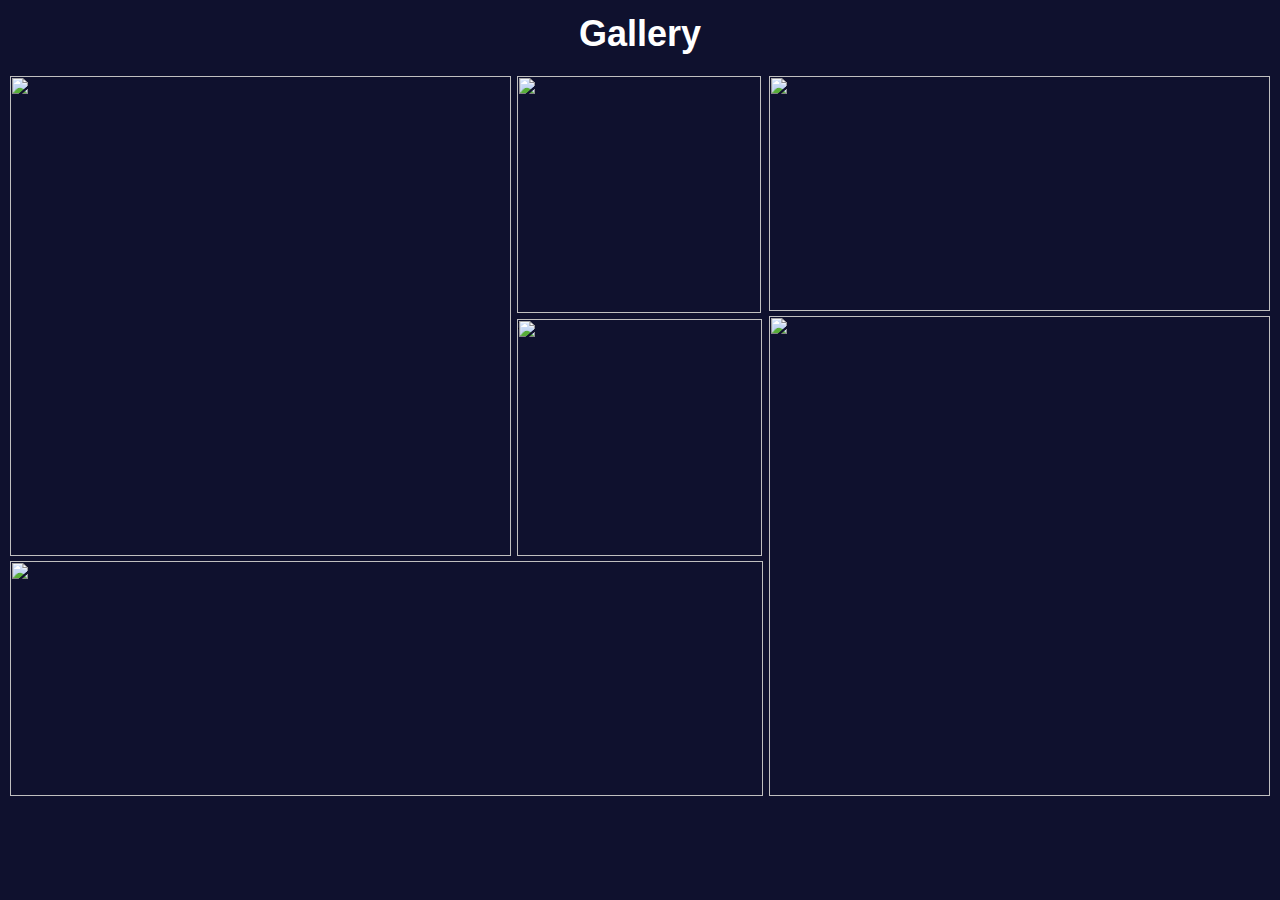
==== gallery.html @ f003b49c "Add new file to the repository" ====
<!DOCTYPE html>
<html lang="en">
<head>
    <meta charset="UTF-8">
    <meta name="viewport" content="width=device-width, initial-scale=1.0">
    <title>Document</title>
    <style>
        body {
            margin: 0;
            background-color: #0f112e;
            font-family: 'Nunito', sans-serif;
        }
        .gallery_1 * {
  font-family: Nunito, sans-serif;
}

.gallery_1 .text-blk {
  margin-top: 0px;
  margin-right: 0px;
  margin-bottom: 0px;
  margin-left: 0px;
  line-height: 25px;
  padding-top: 0px;
  padding-right: 0px;
  padding-bottom: 0px;
  padding-left: 0px;
}

.gallery_1 img {
  object-fit: cover;
}

.gallery_1 .responsive-container-block {
  min-height: 75px;
  height: fit-content;
  width: 100%;
  padding-top: 10px;
  padding-right: 10px;
  padding-bottom: 10px;
  padding-left: 10px;
  display: flex;
  flex-wrap: wrap;
  margin-top: 0px;
  margin-right: auto;
  margin-bottom: 0px;
  margin-left: auto;
  justify-content: flex-start;
}

.gallery_1 .responsive-container-block.bigContainer {
  padding-top: 10px;
  padding-right: 10px;
  padding-bottom: 10px;
  padding-left: 10px;
}

.gallery_1 .responsive-container-block.Container {
  max-width: 6320px;
  padding-top: 0px;
  padding-right: 0px;
  padding-bottom: 0px;
  padding-left: 0px;
  margin-top: 1px;
  margin-right: auto;
  margin-bottom: 10px;
  margin-left: auto;
  flex-direction: column;
  align-items: center;
  justify-content: center;
}

.gallery_1 .text-blk.heading {
  font-size: 36px;
  line-height: 45px;
  font-weight: 600;
  color: #ffffff;
  text-align: center;
  margin-top: 0px;
  margin-right: 0px;
  margin-bottom: 20px;
  margin-left: 0px;
}

.gallery_1 .text-blk.subHeading {
  text-align: center;
  font-size: 20px;
  line-height: 30px;
  max-width: 750px;
  color: #a3a3a3;
  margin-top: 0px;
  margin-right: 0px;
  margin-bottom: 50px;
  margin-left: 0px;
}

.gallery_1 .responsive-container-block.imgContainer {
  padding-top: 0px;
  padding-right: 0px;
  padding-bottom: 0px;
  padding-left: 0px;
  min-height: auto;
  height: 720px;
  position: relative;
}

.gallery_1 .overlay {
  position: fixed;
  background-image: initial;
  background-position-x: initial;
  background-position-y: initial;
  background-size: initial;
  background-attachment: initial;
  background-origin: initial;
  background-clip: initial;
  background-color: rgba(71, 69, 69, 0.7);
  height: 100%;
  width: 100%;
  max-height: 100%;
  top: 0px;
  left: 0px;
  z-index: 100;
  display: none;
  padding-top: 20px;
  padding-right: 20px;
  padding-bottom: 20px;
  padding-left: 20px;
}

.gallery_1 .overlay-inner {
  top: 50%;
  right: 0px;
  bottom: 0px;
  left: 50%;
  transform: translate(-50%, -50%);
  background-image: initial;
  background-position-x: initial;
  background-position-y: initial;
  background-size: initial;
  background-attachment: initial;
  background-origin: initial;
  background-clip: initial;
  background-color: white;
  max-width: 700px;
  width: 100%;
  padding-top: 35px;
  padding-right: 20px;
  padding-bottom: 20px;
  padding-left: 20px;
  position: relative;
  border-top-left-radius: 10px;
  border-top-right-radius: 10px;
  border-bottom-right-radius: 10px;
  border-bottom-left-radius: 10px;
  opacity: 1;
}

.gallery_1 .close {
  position: absolute;
  top: 9px;
  right: 15px;
  background-image: none;
  background-position-x: initial;
  background-position-y: initial;
  background-size: initial;
  background-attachment: initial;
  background-origin: initial;
  background-clip: initial;
  background-color: initial;
  outline-color: initial;
  outline-style: initial;
  outline-width: 0px;
  color: #474545;
  border-top-width: 0px;
  border-right-width: 0px;
  border-bottom-width: 0px;
  border-left-width: 0px;
  border-top-style: initial;
  border-right-style: initial;
  border-bottom-style: initial;
  border-left-style: initial;
  border-top-color: initial;
  border-right-color: initial;
  border-bottom-color: initial;
  border-left-color: initial;
  border-image-source: initial;
  border-image-slice: initial;
  border-image-width: initial;
  border-image-outset: initial;
  border-image-repeat: initial;
  text-transform: uppercase;
  letter-spacing: 2px;
}

.gallery_1 .overlay-inner img {
  height: auto;
  width: 100%;
  transform: none;
}

.gallery_1 .close:hover {
  cursor: pointer;
}

.gallery_1 .project {
  position: absolute;
  width: 39.8%;
  padding-top: 10px;
  padding-right: 10px;
  padding-bottom: 10px;
  padding-left: 10px;
}

.gallery_1 .btn-box {
  position: absolute;
  top: 40%;
  left: 50%;
  transform: translate(-50%, -50%);
  display: none;
}

.gallery_1 .project:hover .btn-box {
  display: block;
}

.gallery_1 .btn {
  cursor: pointer;
}

.gallery_1 .smallImage {
  width: 100%;
  height: 100%;
  object-fit: cover;
}

.gallery_1 .project.project1 {
  width: 39.8%;
  height: 66.67%;
  padding-top: 0px;
  padding-right: 0px;
  padding-bottom: 0px;
  padding-left: 0px;
}

.gallery_1 .project.project2 {
  bottom: 0px;
  top: auto;
  right: auto;
  width: 59.75%;
  height: 32.6%;
  padding-top: 0px;
  padding-right: 0px;
  padding-bottom: 0px;
  padding-left: 0px;
}

.gallery_1 .project.project3 {
  left: 40.2%;
  right: auto;
  bottom: auto;
  width: 19.4%;
  height: 32.98%;
  padding-top: 0px;
  padding-right: 0px;
  padding-bottom: 0px;
  padding-left: 0px;
}

.gallery_1 .project.project4 {
  left: 40.2%;
  top: 33.7%;
  width: 19.5%;
  height: 32.98%;
  padding-top: 0px;
  padding-right: 0px;
  padding-bottom: 0px;
  padding-left: 0px;
}

.gallery_1 .project.project5 {
  right: 0px;
  left: auto;
  bottom: auto;
  width: 39.8%;
  height: 32.6%;
  padding-top: 0px;
  padding-right: 0px;
  padding-bottom: 0px;
  padding-left: 0px;
}

.gallery_1 .project.project6 {
  bottom: 0px;
  top: auto;
  left: auto;
  right: 0px;
  width: 39.8%;
  height: 66.67%;
  padding-top: 0px;
  padding-right: 0px;
  padding-bottom: 0px;
  padding-left: 0px;
}

@media (max-width: 1024px) {
  .gallery_1 .responsive-container-block.imgContainer {
    height: 600px;
  }

  .gallery_1 .text-blk.subHeading {
    font-size: 18px;
    line-height: 27px;
  }
}

@media (max-width: 768px) {
  .gallery_1 .project.project5 {
    top: 520px;
    width: 100%;
    left: 0px;
    right: auto;
    bottom: auto;
    height: 200px;
  }

  .gallery_1 .responsive-container-block.imgContainer {
    height: 930px;
  }

  .gallery_1 .project.project1 {
    width: 64%;
    height: 300px;
  }

  .gallery_1 .project.project3 {
    left: auto;
    width: 35%;
    height: 145px;
    right: 0px;
  }

  .gallery_1 .project.project4 {
    left: auto;
    width: 35%;
    height: 145px;
    top: 155px;
    right: 0px;
  }

  .gallery_1 .project.project6 {
    height: 200px;
    width: 100%;
  }

  .gallery_1 .project.project2 {
    width: 100%;
    top: 310px;
    height: 200px;
  }

  .gallery_1 .project {
    width: 100%;
    padding-top: 10px;
    padding-right: 0px;
    padding-bottom: 10px;
    padding-left: 0px;
  }

  .gallery_1 .overlay-inner {
    width: 90%;
  }

  .gallery_1 .text-blk.subHeading {
    line-height: 25px;
    font-size: 17px;
    max-width: 600px;
  }

  .gallery_1 .text-blk.heading {
    font-size: 30px;
    line-height: 40px;
    margin-top: 0px;
    margin-right: 0px;
    margin-bottom: 15px;
    margin-left: 0px;
  }
}

@media (max-width: 500px) {
  .gallery_1 .responsive-container-block.imgContainer {
    height: 890px;
  }

  .gallery_1 .responsive-container-block.bigContainer {
    padding-top: 10px;
    padding-right: 20px;
    padding-bottom: 10px;
    padding-left: 20px;
  }

  .gallery_1 .text-blk.heading {
    font-size: 30px;
    line-height: 35px;
  }

  .gallery_1 .text-blk.subHeading {
    font-size: 16px;
    line-height: 22px;
    margin-top: 0px;
    margin-right: 0px;
    margin-bottom: 30px;
    margin-left: 0px;
  }

  .gallery_1 .project.project1 {
    height: 250px;
  }

  .gallery_1 .project.project3 {
    height: 123px;
  }

  .gallery_1 .project.project4 {
    height: 123px;
    top: 127px;
  }

  .gallery_1 .project.project2 {
    top: 260px;
  }

  .gallery_1 .project.project5 {
    top: 470px;
  }

  .gallery_1 .project.project6 {
    top: 680px;
  }
}
@import url('https://fonts.googleapis.com/css2?family=Nunito:wght@200;300;400;600;700;800&amp;display=swap');

*,
*:before,
*:after {
  -moz-box-sizing: border-box;
  -webkit-box-sizing: border-box;
  box-sizing: border-box;
}

body {
  margin: 0;
}

.wk-desk-1 {
  width: 8.333333%;
}

.wk-desk-2 {
  width: 16.666667%;
}

.wk-desk-3 {
  width: 25%;
}

.wk-desk-4 {
  width: 33.333333%;
}

.wk-desk-5 {
  width: 41.666667%;
}

.wk-desk-6 {
  width: 50%;
}

.wk-desk-7 {
  width: 58.333333%;
}

.wk-desk-8 {
  width: 66.666667%;
}

.wk-desk-9 {
  width: 75%;
}

.wk-desk-10 {
  width: 83.333333%;
}

.wk-desk-11 {
  width: 91.666667%;
}

.wk-desk-12 {
  width: 100%;
}

@media (max-width: 1024px) {
  .wk-ipadp-1 {
    width: 8.333333%;
  }

  .wk-ipadp-2 {
    width: 16.666667%;
  }

  .wk-ipadp-3 {
    width: 25%;
  }

  .wk-ipadp-4 {
    width: 33.333333%;
  }

  .wk-ipadp-5 {
    width: 41.666667%;
  }

  .wk-ipadp-6 {
    width: 50%;
  }

  .wk-ipadp-7 {
    width: 58.333333%;
  }

  .wk-ipadp-8 {
    width: 66.666667%;
  }

  .wk-ipadp-9 {
    width: 75%;
  }

  .wk-ipadp-10 {
    width: 83.333333%;
  }

  .wk-ipadp-11 {
    width: 91.666667%;
  }

  .wk-ipadp-12 {
    width: 100%;
  }
}

@media (max-width: 768px) {
  .wk-tab-1 {
    width: 8.333333%;
  }

  .wk-tab-2 {
    width: 16.666667%;
  }

  .wk-tab-3 {
    width: 25%;
  }

  .wk-tab-4 {
    width: 33.333333%;
  }

  .wk-tab-5 {
    width: 41.666667%;
  }

  .wk-tab-6 {
    width: 50%;
  }

  .wk-tab-7 {
    width: 58.333333%;
  }

  .wk-tab-8 {
    width: 66.666667%;
  }

  .wk-tab-9 {
    width: 75%;
  }

  .wk-tab-10 {
    width: 83.333333%;
  }

  .wk-tab-11 {
    width: 91.666667%;
  }

  .wk-tab-12 {
    width: 100%;
  }
}

@media (max-width: 500px) {
  .wk-mobile-1 {
    width: 8.333333%;
  }

  .wk-mobile-2 {
    width: 16.666667%;
  }

  .wk-mobile-3 {
    width: 25%;
  }

  .wk-mobile-4 {
    width: 33.333333%;
  }

  .wk-mobile-5 {
    width: 41.666667%;
  }

  .wk-mobile-6 {
    width: 50%;
  }

  .wk-mobile-7 {
    width: 58.333333%;
  }

  .wk-mobile-8 {
    width: 66.666667%;
  }

  .wk-mobile-9 {
    width: 75%;
  }

  .wk-mobile-10 {
    width: 83.333333%;
  }

  .wk-mobile-11 {
    width: 91.666667%;
  }

  .wk-mobile-12 {
    width: 100%;
  }
}

    </style>
</head>
<body>
    <div class="gallery_1" unique-script-id="w-w-dm-id">
        <div class="responsive-container-block bigContainer">
          <div class="responsive-container-block Container">
            <p class="text-blk heading">
              Gallery
            </p>
            <div class="responsive-container-block imgContainer">
              <div class="project project1">
                <img class="smallImage" src="https://workik-widget-assets.s3.amazonaws.com/widget-assets/images/bb2.png">
                <div class="overlay">
                  <div class="overlay-inner">
                    <button class="close">
                      Close X
                    </button>
                    <div class="hdImgs">
                      <img class="squareImg" src="https://workik-widget-assets.s3.amazonaws.com/widget-assets/images/bb2.png">
                    </div>
                  </div>
                </div>
                
              </div>
              <div class="project project2">
                <img class="smallImage" src="https://workik-widget-assets.s3.amazonaws.com/widget-assets/images/bb7.png">
                <div class="overlay">
                  <div class="overlay-inner">
                    <button class="close">
                      Close X
                    </button>
                    <div class="hdImgs">
                      <img class="squareImg" src="https://workik-widget-assets.s3.amazonaws.com/widget-assets/images/bb7.png">
                    </div>
                  </div>
                </div>
               
              </div>
              <div class="project project3">
                <img class="smallImage" src="https://workik-widget-assets.s3.amazonaws.com/widget-assets/images/bb3.png">
                <div class="overlay">
                  <div class="overlay-inner">
                    <button class="close">
                      Close X
                    </button>
                    <div class="hdImgs">
                      <img class="squareImg" src="https://workik-widget-assets.s3.amazonaws.com/widget-assets/images/bb3.png">
                    </div>
                  </div>
                </div>
                >
              </div>
              <div class="project project4">
                <img class="smallImage" src="https://workik-widget-assets.s3.amazonaws.com/widget-assets/images/bb6.png">
                <div class="overlay">
                  <div class="overlay-inner">
                    <button class="close">
                      Close X
                    </button>
                    <div class="hdImgs">
                      <img class="squareImg" src="https://workik-widget-assets.s3.amazonaws.com/widget-assets/images/bb6.png">
                    </div>
                  </div>
                </div>
                
              </div>
              <div class="project project5">
                <img class="smallImage" src="https://workik-widget-assets.s3.amazonaws.com/widget-assets/images/bb4.png">
                <div class="overlay">
                  <div class="overlay-inner">
                    <button class="close">
                      Close X
                    </button>
                    <div class="hdImgs">
                      <img class="squareImg" src="https://workik-widget-assets.s3.amazonaws.com/widget-assets/images/bb4.png">
                    </div>
                  </div>
                </div>
              </div>
              <div class="project project6">
                <img class="smallImage" src="https://workik-widget-assets.s3.amazonaws.com/widget-assets/images/bb5.png">
                <div class="overlay">
                  <div class="overlay-inner">
                    <button class="close">
                      Close X
                    </button>
                    <div class="hdImgs">
                      <img class="squareImg" src="https://workik-widget-assets.s3.amazonaws.com/widget-assets/images/bb5.png">
                    </div>
                  </div>
                </div>
              </div>
            </div>
          </div>
        </div>
      </div>
      
</body>
</html>
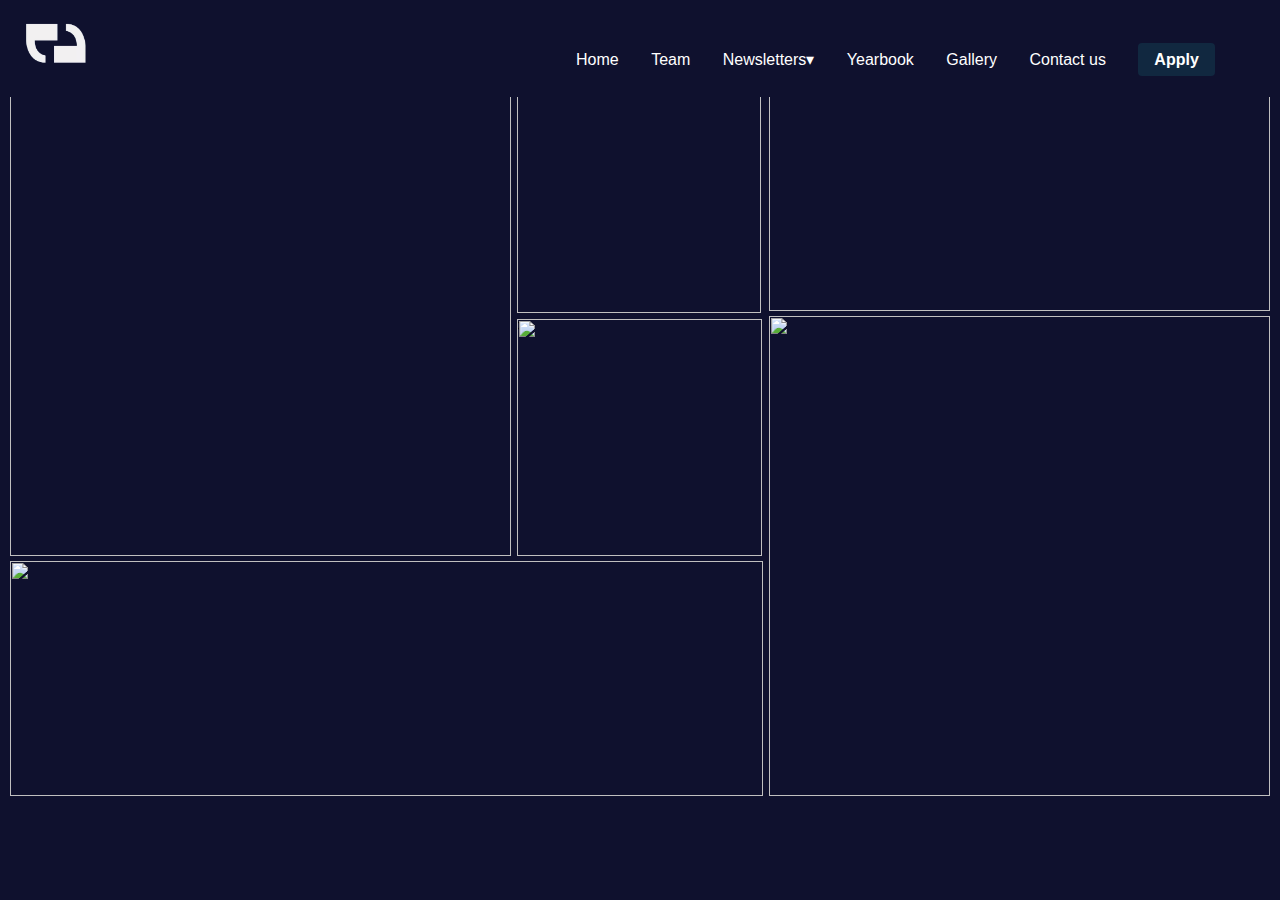
==== commit 7b5e2490: "Update: Modified gallery.html" ====
--- a/gallery.html
+++ b/gallery.html
@@ -10,6 +10,102 @@
             background-color: #0f112e;
             font-family: 'Nunito', sans-serif;
         }
+        a {
+    color: #ffffff;
+    text-decoration: none;
+    background-color: transparent;
+}
+.header {
+    width: 100%;
+    background-position: center;
+    background-size: cover;
+    position: absolute;
+    background-color: #0f112e;
+    z-index: 5;
+}
+
+nav {
+    padding: 0% 4%;
+    justify-content: space-between;
+    align-items: center;  
+}
+nav img {
+    width: 130px;
+}
+
+.nav-links {
+    text-align: right;
+}
+
+.nav-links ul{
+    gap: 100px;
+}
+
+.nav-links ul li {
+    list-style: none;
+    display: inline-block;
+    padding: 10px 14px;
+    position: relative;
+    
+}
+
+.ddown{
+    background-color: #0f112e;
+    text-decoration: none;
+    transition: all ease 0.5s;
+    text-align: center;
+    list-style: none;
+    position: absolute;
+    z-index: 10;
+    display: none;
+    top: 100%;
+    left: 0;
+    padding:0;
+    margin: 0;
+    height: auto;
+} 
+.ddown li a:hover{
+    color: #ffffff;
+    text-decoration: none;
+}
+
+.ddown li{
+    display: block;
+}
+
+.nav-links ul li:hover ul.ddown{
+    display: block;
+}
+.nav-links ul li::after {
+    content: '';
+    width: 0%;
+    height: 2px;
+    background: #ffffff;
+    display: block;
+    margin: auto;
+    transition: 0.5s;
+    text-decoration: none;
+}
+
+.nav-links ul li:hover::after {
+    width: 100%;
+}
+.nav-links ul li a:hover {
+    color: #ffffff; 
+}
+.apply-button {
+    color: #ffffff;
+    background-color: #112840; 
+    padding: 8px 16px;
+    border-radius: 4px;
+    transition: background-color 0.3s ease;
+    font-weight: bold;
+}
+
+.apply-button:hover {
+    background-color: #2c6bae;
+}
+
         .gallery_1 * {
   font-family: Nunito, sans-serif;
 }
@@ -651,6 +747,27 @@
     </style>
 </head>
 <body>
+    <section class="header" style="position: fixed;">
+        <nav>   
+           <div class="nav-links" id="navLinks">
+               <ul style="padding-top: 24px;">
+                   <li><a style="text-decoration: none;"  href="">Home</a></li>
+                   <li><a style="text-decoration: none;" href="">Team</a></li>           
+                   <li><a style="text-decoration: none;" href="">Newsletters&#x25BE;</a>
+                           <ul class="ddown">
+                            <li><a href="./HQFINALfinalfinal_compressed.pdf" target="_blank">Feb '24</a></li>
+                            <li><a href="./September_Newsletter.pdf" target="_blank">Sep '24</a></li> 
+                           </ul>                    
+                   </li>                  
+                   <li><a style="text-decoration: none;" href="">Yearbook</a></li>
+                   <li><a style="text-decoration: none;" href="">Gallery</a></li>
+                   <li><a style="text-decoration: none;" href="">Contact us</a></li>
+                   <li><a href="#" class="apply-button" target="_blank">Apply</a></li>
+               </ul>
+           </div>
+        </nav>
+       </section>
+       <a href="index.html"><img src="./images/LOGO.png" style="width: 7%;min-height: 7%;position: fixed; z-index: 999;padding-top: 2px;padding-left: 20px;"></a>
     <div class="gallery_1" unique-script-id="w-w-dm-id">
         <div class="responsive-container-block bigContainer">
           <div class="responsive-container-block Container">
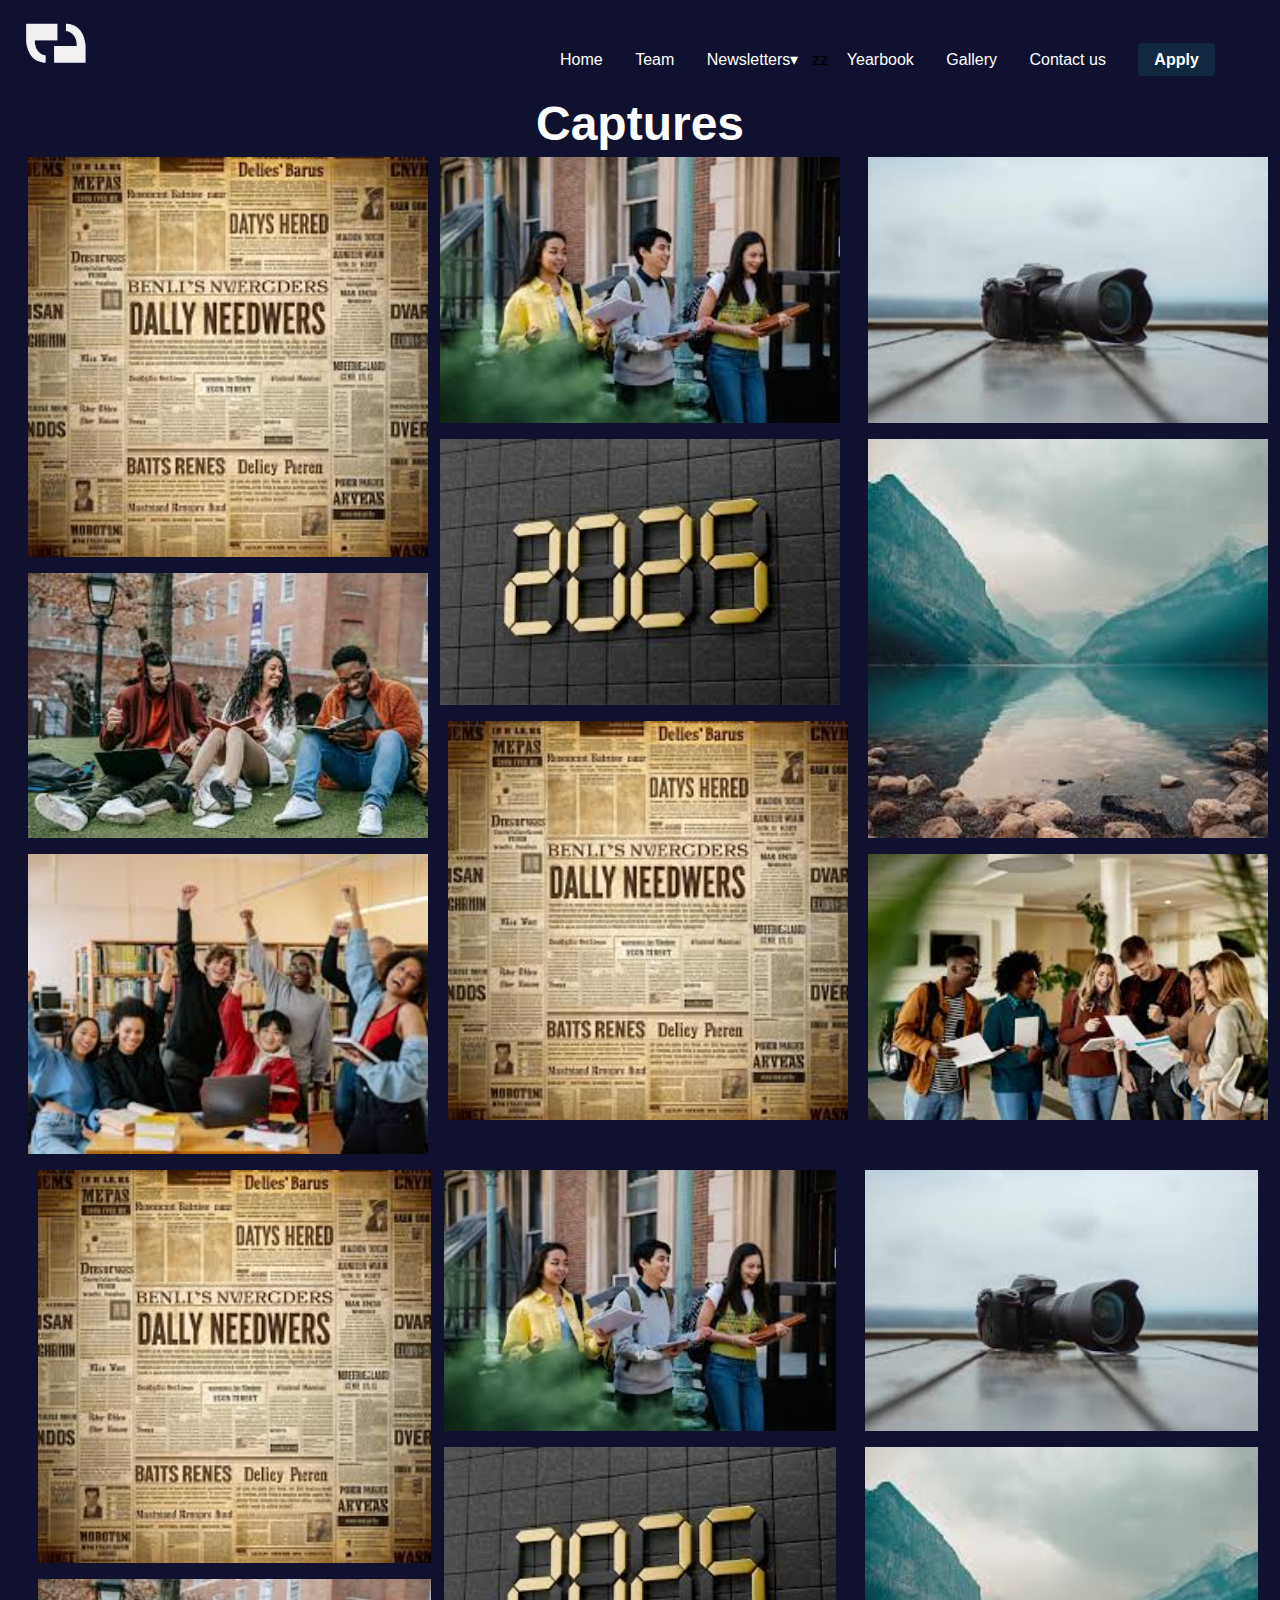
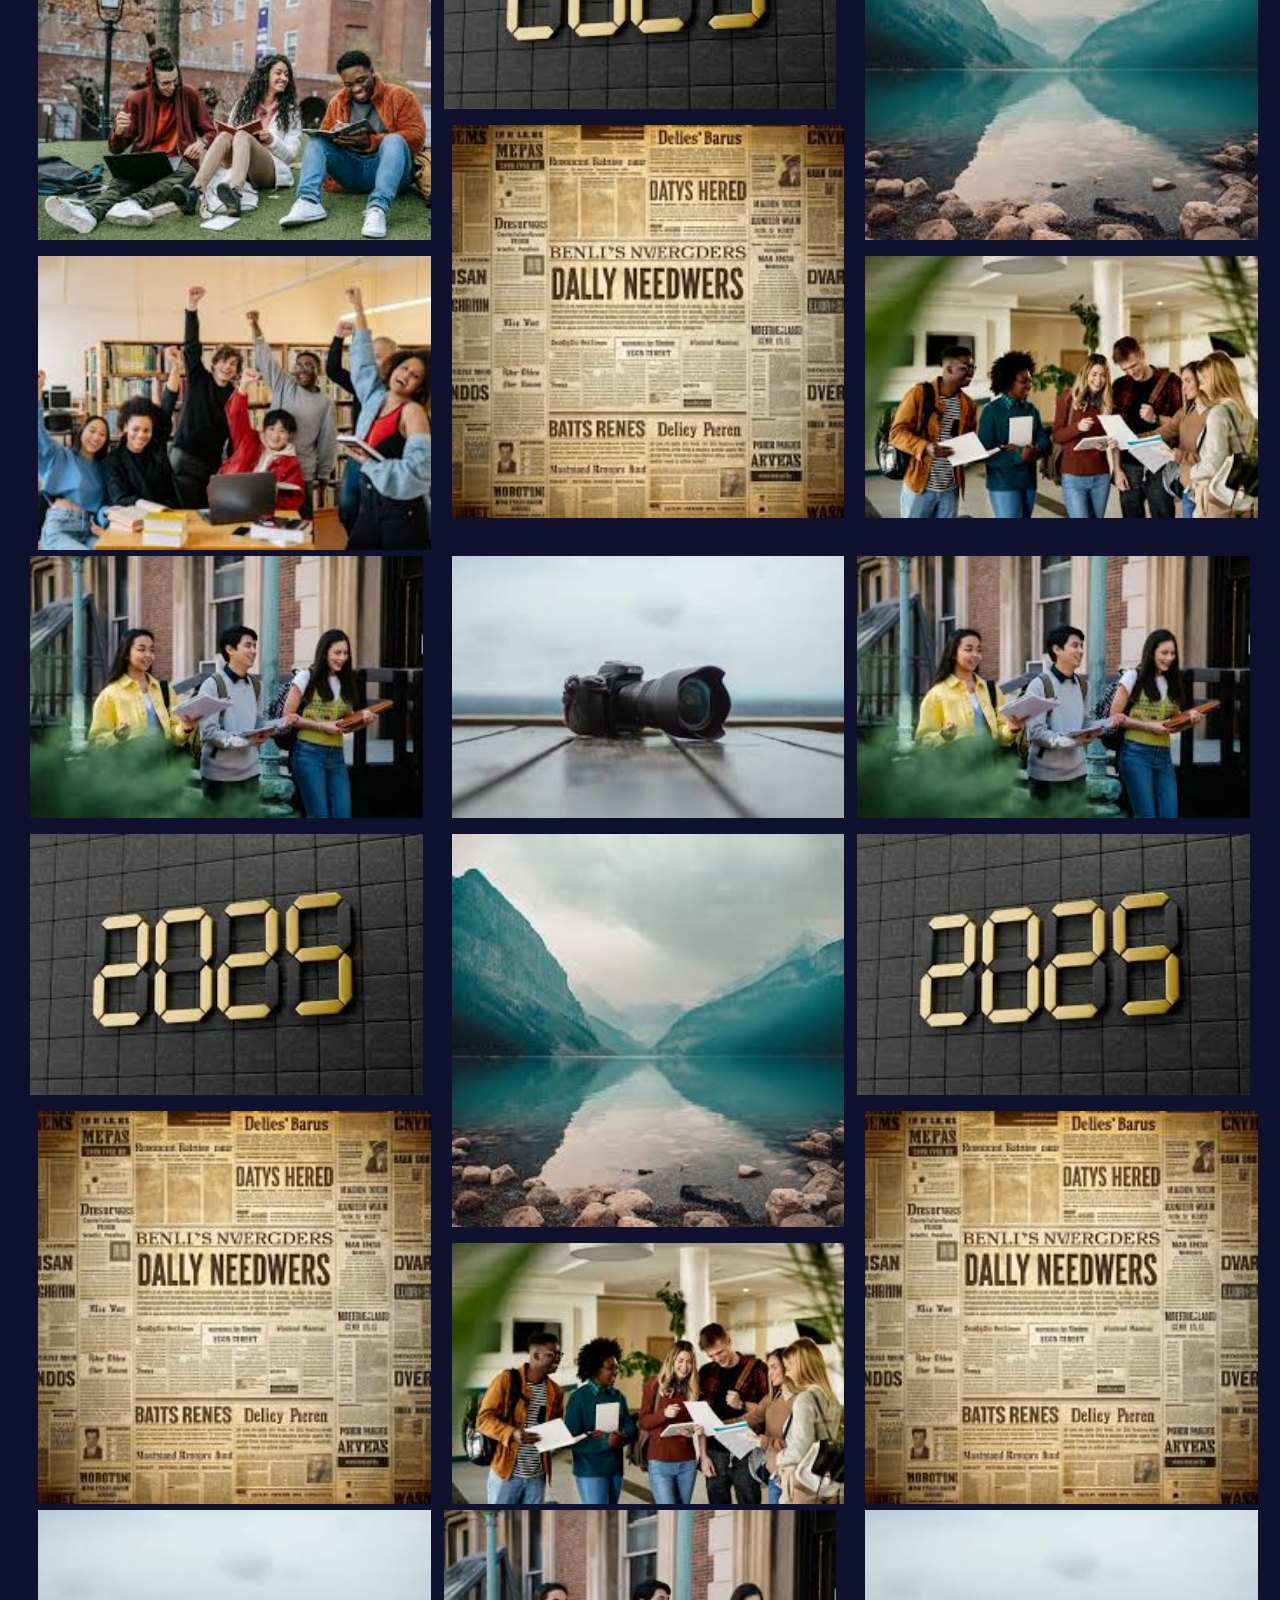
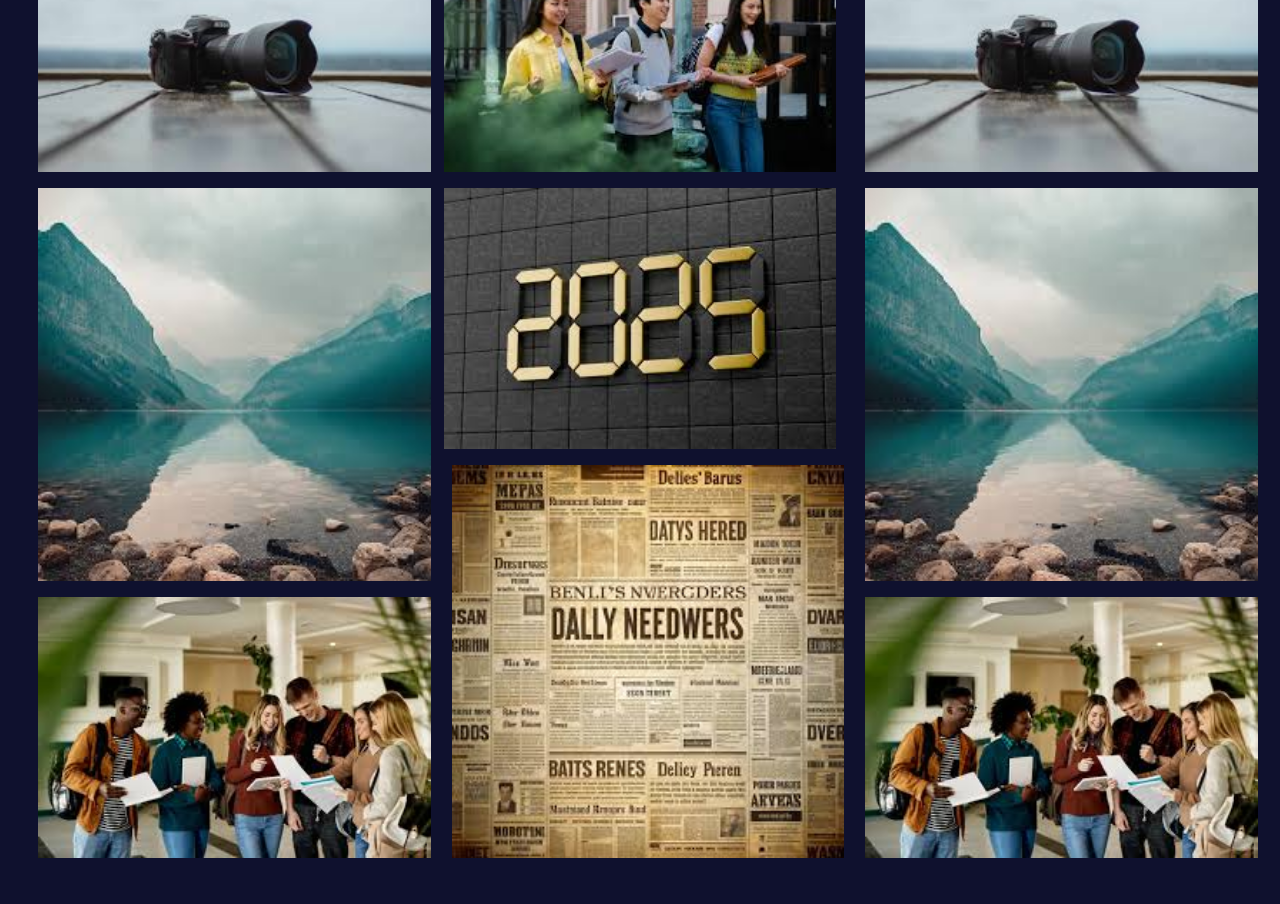
==== commit aed783e6: "Updated project files" ====
--- a/gallery.html
+++ b/gallery.html
@@ -1,866 +1,147 @@
 <!DOCTYPE html>
 <html lang="en">
+
 <head>
-    <meta charset="UTF-8">
-    <meta name="viewport" content="width=device-width, initial-scale=1.0">
-    <title>Document</title>
-    <style>
-        body {
-            margin: 0;
-            background-color: #0f112e;
-            font-family: 'Nunito', sans-serif;
-        }
-        a {
-    color: #ffffff;
-    text-decoration: none;
-    background-color: transparent;
-}
-.header {
-    width: 100%;
-    background-position: center;
-    background-size: cover;
-    position: absolute;
-    background-color: #0f112e;
-    z-index: 5;
-}
+  <meta charset="UTF-8">
+  <meta name="viewport" content="width=device-width, initial-scale=1.0">
+  <title>Document</title>
+  <link rel="stylesheet" href="gallery.css">
+</head>
 
-nav {
-    padding: 0% 4%;
-    justify-content: space-between;
-    align-items: center;  
-}
-nav img {
-    width: 130px;
-}
-
-.nav-links {
-    text-align: right;
-}
-
-.nav-links ul{
-    gap: 100px;
-}
-
-.nav-links ul li {
-    list-style: none;
-    display: inline-block;
-    padding: 10px 14px;
-    position: relative;
-    
-}
-
-.ddown{
-    background-color: #0f112e;
-    text-decoration: none;
-    transition: all ease 0.5s;
-    text-align: center;
-    list-style: none;
-    position: absolute;
-    z-index: 10;
-    display: none;
-    top: 100%;
-    left: 0;
-    padding:0;
-    margin: 0;
-    height: auto;
-} 
-.ddown li a:hover{
-    color: #ffffff;
-    text-decoration: none;
-}
-
-.ddown li{
-    display: block;
-}
-
-.nav-links ul li:hover ul.ddown{
-    display: block;
-}
-.nav-links ul li::after {
-    content: '';
-    width: 0%;
-    height: 2px;
-    background: #ffffff;
-    display: block;
-    margin: auto;
-    transition: 0.5s;
-    text-decoration: none;
-}
-
-.nav-links ul li:hover::after {
-    width: 100%;
-}
-.nav-links ul li a:hover {
-    color: #ffffff; 
-}
-.apply-button {
-    color: #ffffff;
-    background-color: #112840; 
-    padding: 8px 16px;
-    border-radius: 4px;
-    transition: background-color 0.3s ease;
-    font-weight: bold;
-}
-
-.apply-button:hover {
-    background-color: #2c6bae;
-}
-
-        .gallery_1 * {
-  font-family: Nunito, sans-serif;
-}
-
-.gallery_1 .text-blk {
-  margin-top: 0px;
-  margin-right: 0px;
-  margin-bottom: 0px;
-  margin-left: 0px;
-  line-height: 25px;
-  padding-top: 0px;
-  padding-right: 0px;
-  padding-bottom: 0px;
-  padding-left: 0px;
-}
-
-.gallery_1 img {
-  object-fit: cover;
-}
-
-.gallery_1 .responsive-container-block {
-  min-height: 75px;
-  height: fit-content;
-  width: 100%;
-  padding-top: 10px;
-  padding-right: 10px;
-  padding-bottom: 10px;
-  padding-left: 10px;
-  display: flex;
-  flex-wrap: wrap;
-  margin-top: 0px;
-  margin-right: auto;
-  margin-bottom: 0px;
-  margin-left: auto;
-  justify-content: flex-start;
-}
-
-.gallery_1 .responsive-container-block.bigContainer {
-  padding-top: 10px;
-  padding-right: 10px;
-  padding-bottom: 10px;
-  padding-left: 10px;
-}
-
-.gallery_1 .responsive-container-block.Container {
-  max-width: 6320px;
-  padding-top: 0px;
-  padding-right: 0px;
-  padding-bottom: 0px;
-  padding-left: 0px;
-  margin-top: 1px;
-  margin-right: auto;
-  margin-bottom: 10px;
-  margin-left: auto;
-  flex-direction: column;
-  align-items: center;
-  justify-content: center;
-}
-
-.gallery_1 .text-blk.heading {
-  font-size: 36px;
-  line-height: 45px;
-  font-weight: 600;
-  color: #ffffff;
-  text-align: center;
-  margin-top: 0px;
-  margin-right: 0px;
-  margin-bottom: 20px;
-  margin-left: 0px;
-}
-
-.gallery_1 .text-blk.subHeading {
-  text-align: center;
-  font-size: 20px;
-  line-height: 30px;
-  max-width: 750px;
-  color: #a3a3a3;
-  margin-top: 0px;
-  margin-right: 0px;
-  margin-bottom: 50px;
-  margin-left: 0px;
-}
-
-.gallery_1 .responsive-container-block.imgContainer {
-  padding-top: 0px;
-  padding-right: 0px;
-  padding-bottom: 0px;
-  padding-left: 0px;
-  min-height: auto;
-  height: 720px;
-  position: relative;
-}
-
-.gallery_1 .overlay {
-  position: fixed;
-  background-image: initial;
-  background-position-x: initial;
-  background-position-y: initial;
-  background-size: initial;
-  background-attachment: initial;
-  background-origin: initial;
-  background-clip: initial;
-  background-color: rgba(71, 69, 69, 0.7);
-  height: 100%;
-  width: 100%;
-  max-height: 100%;
-  top: 0px;
-  left: 0px;
-  z-index: 100;
-  display: none;
-  padding-top: 20px;
-  padding-right: 20px;
-  padding-bottom: 20px;
-  padding-left: 20px;
-}
-
-.gallery_1 .overlay-inner {
-  top: 50%;
-  right: 0px;
-  bottom: 0px;
-  left: 50%;
-  transform: translate(-50%, -50%);
-  background-image: initial;
-  background-position-x: initial;
-  background-position-y: initial;
-  background-size: initial;
-  background-attachment: initial;
-  background-origin: initial;
-  background-clip: initial;
-  background-color: white;
-  max-width: 700px;
-  width: 100%;
-  padding-top: 35px;
-  padding-right: 20px;
-  padding-bottom: 20px;
-  padding-left: 20px;
-  position: relative;
-  border-top-left-radius: 10px;
-  border-top-right-radius: 10px;
-  border-bottom-right-radius: 10px;
-  border-bottom-left-radius: 10px;
-  opacity: 1;
-}
-
-.gallery_1 .close {
-  position: absolute;
-  top: 9px;
-  right: 15px;
-  background-image: none;
-  background-position-x: initial;
-  background-position-y: initial;
-  background-size: initial;
-  background-attachment: initial;
-  background-origin: initial;
-  background-clip: initial;
-  background-color: initial;
-  outline-color: initial;
-  outline-style: initial;
-  outline-width: 0px;
-  color: #474545;
-  border-top-width: 0px;
-  border-right-width: 0px;
-  border-bottom-width: 0px;
-  border-left-width: 0px;
-  border-top-style: initial;
-  border-right-style: initial;
-  border-bottom-style: initial;
-  border-left-style: initial;
-  border-top-color: initial;
-  border-right-color: initial;
-  border-bottom-color: initial;
-  border-left-color: initial;
-  border-image-source: initial;
-  border-image-slice: initial;
-  border-image-width: initial;
-  border-image-outset: initial;
-  border-image-repeat: initial;
-  text-transform: uppercase;
-  letter-spacing: 2px;
-}
-
-.gallery_1 .overlay-inner img {
-  height: auto;
-  width: 100%;
-  transform: none;
-}
-
-.gallery_1 .close:hover {
-  cursor: pointer;
-}
-
-.gallery_1 .project {
-  position: absolute;
-  width: 39.8%;
-  padding-top: 10px;
-  padding-right: 10px;
-  padding-bottom: 10px;
-  padding-left: 10px;
-}
-
-.gallery_1 .btn-box {
-  position: absolute;
-  top: 40%;
-  left: 50%;
-  transform: translate(-50%, -50%);
-  display: none;
-}
-
-.gallery_1 .project:hover .btn-box {
-  display: block;
-}
-
-.gallery_1 .btn {
-  cursor: pointer;
-}
-
-.gallery_1 .smallImage {
-  width: 100%;
-  height: 100%;
-  object-fit: cover;
-}
-
-.gallery_1 .project.project1 {
-  width: 39.8%;
-  height: 66.67%;
-  padding-top: 0px;
-  padding-right: 0px;
-  padding-bottom: 0px;
-  padding-left: 0px;
-}
-
-.gallery_1 .project.project2 {
-  bottom: 0px;
-  top: auto;
-  right: auto;
-  width: 59.75%;
-  height: 32.6%;
-  padding-top: 0px;
-  padding-right: 0px;
-  padding-bottom: 0px;
-  padding-left: 0px;
-}
-
-.gallery_1 .project.project3 {
-  left: 40.2%;
-  right: auto;
-  bottom: auto;
-  width: 19.4%;
-  height: 32.98%;
-  padding-top: 0px;
-  padding-right: 0px;
-  padding-bottom: 0px;
-  padding-left: 0px;
-}
-
-.gallery_1 .project.project4 {
-  left: 40.2%;
-  top: 33.7%;
-  width: 19.5%;
-  height: 32.98%;
-  padding-top: 0px;
-  padding-right: 0px;
-  padding-bottom: 0px;
-  padding-left: 0px;
-}
-
-.gallery_1 .project.project5 {
-  right: 0px;
-  left: auto;
-  bottom: auto;
-  width: 39.8%;
-  height: 32.6%;
-  padding-top: 0px;
-  padding-right: 0px;
-  padding-bottom: 0px;
-  padding-left: 0px;
-}
-
-.gallery_1 .project.project6 {
-  bottom: 0px;
-  top: auto;
-  left: auto;
-  right: 0px;
-  width: 39.8%;
-  height: 66.67%;
-  padding-top: 0px;
-  padding-right: 0px;
-  padding-bottom: 0px;
-  padding-left: 0px;
-}
-
-@media (max-width: 1024px) {
-  .gallery_1 .responsive-container-block.imgContainer {
-    height: 600px;
-  }
-
-  .gallery_1 .text-blk.subHeading {
-    font-size: 18px;
-    line-height: 27px;
-  }
-}
-
-@media (max-width: 768px) {
-  .gallery_1 .project.project5 {
-    top: 520px;
-    width: 100%;
-    left: 0px;
-    right: auto;
-    bottom: auto;
-    height: 200px;
-  }
-
-  .gallery_1 .responsive-container-block.imgContainer {
-    height: 930px;
-  }
-
-  .gallery_1 .project.project1 {
-    width: 64%;
-    height: 300px;
-  }
-
-  .gallery_1 .project.project3 {
-    left: auto;
-    width: 35%;
-    height: 145px;
-    right: 0px;
-  }
-
-  .gallery_1 .project.project4 {
-    left: auto;
-    width: 35%;
-    height: 145px;
-    top: 155px;
-    right: 0px;
-  }
-
-  .gallery_1 .project.project6 {
-    height: 200px;
-    width: 100%;
-  }
-
-  .gallery_1 .project.project2 {
-    width: 100%;
-    top: 310px;
-    height: 200px;
-  }
-
-  .gallery_1 .project {
-    width: 100%;
-    padding-top: 10px;
-    padding-right: 0px;
-    padding-bottom: 10px;
-    padding-left: 0px;
-  }
-
-  .gallery_1 .overlay-inner {
-    width: 90%;
-  }
-
-  .gallery_1 .text-blk.subHeading {
-    line-height: 25px;
-    font-size: 17px;
-    max-width: 600px;
-  }
-
-  .gallery_1 .text-blk.heading {
-    font-size: 30px;
-    line-height: 40px;
-    margin-top: 0px;
-    margin-right: 0px;
-    margin-bottom: 15px;
-    margin-left: 0px;
-  }
-}
-
-@media (max-width: 500px) {
-  .gallery_1 .responsive-container-block.imgContainer {
-    height: 890px;
-  }
-
-  .gallery_1 .responsive-container-block.bigContainer {
-    padding-top: 10px;
-    padding-right: 20px;
-    padding-bottom: 10px;
-    padding-left: 20px;
-  }
-
-  .gallery_1 .text-blk.heading {
-    font-size: 30px;
-    line-height: 35px;
-  }
-
-  .gallery_1 .text-blk.subHeading {
-    font-size: 16px;
-    line-height: 22px;
-    margin-top: 0px;
-    margin-right: 0px;
-    margin-bottom: 30px;
-    margin-left: 0px;
-  }
-
-  .gallery_1 .project.project1 {
-    height: 250px;
-  }
-
-  .gallery_1 .project.project3 {
-    height: 123px;
-  }
-
-  .gallery_1 .project.project4 {
-    height: 123px;
-    top: 127px;
-  }
-
-  .gallery_1 .project.project2 {
-    top: 260px;
-  }
-
-  .gallery_1 .project.project5 {
-    top: 470px;
-  }
-
-  .gallery_1 .project.project6 {
-    top: 680px;
-  }
-}
-@import url('https://fonts.googleapis.com/css2?family=Nunito:wght@200;300;400;600;700;800&amp;display=swap');
-
-*,
-*:before,
-*:after {
-  -moz-box-sizing: border-box;
-  -webkit-box-sizing: border-box;
-  box-sizing: border-box;
-}
-
-body {
-  margin: 0;
-}
-
-.wk-desk-1 {
-  width: 8.333333%;
-}
-
-.wk-desk-2 {
-  width: 16.666667%;
-}
-
-.wk-desk-3 {
-  width: 25%;
-}
-
-.wk-desk-4 {
-  width: 33.333333%;
-}
-
-.wk-desk-5 {
-  width: 41.666667%;
-}
-
-.wk-desk-6 {
-  width: 50%;
-}
-
-.wk-desk-7 {
-  width: 58.333333%;
-}
-
-.wk-desk-8 {
-  width: 66.666667%;
-}
-
-.wk-desk-9 {
-  width: 75%;
-}
-
-.wk-desk-10 {
-  width: 83.333333%;
-}
-
-.wk-desk-11 {
-  width: 91.666667%;
-}
-
-.wk-desk-12 {
-  width: 100%;
-}
-
-@media (max-width: 1024px) {
-  .wk-ipadp-1 {
-    width: 8.333333%;
-  }
-
-  .wk-ipadp-2 {
-    width: 16.666667%;
-  }
-
-  .wk-ipadp-3 {
-    width: 25%;
-  }
-
-  .wk-ipadp-4 {
-    width: 33.333333%;
-  }
-
-  .wk-ipadp-5 {
-    width: 41.666667%;
-  }
-
-  .wk-ipadp-6 {
-    width: 50%;
-  }
-
-  .wk-ipadp-7 {
-    width: 58.333333%;
-  }
-
-  .wk-ipadp-8 {
-    width: 66.666667%;
-  }
-
-  .wk-ipadp-9 {
-    width: 75%;
-  }
-
-  .wk-ipadp-10 {
-    width: 83.333333%;
-  }
-
-  .wk-ipadp-11 {
-    width: 91.666667%;
-  }
-
-  .wk-ipadp-12 {
-    width: 100%;
-  }
-}
-
-@media (max-width: 768px) {
-  .wk-tab-1 {
-    width: 8.333333%;
-  }
-
-  .wk-tab-2 {
-    width: 16.666667%;
-  }
-
-  .wk-tab-3 {
-    width: 25%;
-  }
-
-  .wk-tab-4 {
-    width: 33.333333%;
-  }
-
-  .wk-tab-5 {
-    width: 41.666667%;
-  }
-
-  .wk-tab-6 {
-    width: 50%;
-  }
-
-  .wk-tab-7 {
-    width: 58.333333%;
-  }
-
-  .wk-tab-8 {
-    width: 66.666667%;
-  }
-
-  .wk-tab-9 {
-    width: 75%;
-  }
-
-  .wk-tab-10 {
-    width: 83.333333%;
-  }
-
-  .wk-tab-11 {
-    width: 91.666667%;
-  }
-
-  .wk-tab-12 {
-    width: 100%;
-  }
-}
-
-@media (max-width: 500px) {
-  .wk-mobile-1 {
-    width: 8.333333%;
-  }
-
-  .wk-mobile-2 {
-    width: 16.666667%;
-  }
-
-  .wk-mobile-3 {
-    width: 25%;
-  }
-
-  .wk-mobile-4 {
-    width: 33.333333%;
-  }
-
-  .wk-mobile-5 {
-    width: 41.666667%;
-  }
-
-  .wk-mobile-6 {
-    width: 50%;
-  }
-
-  .wk-mobile-7 {
-    width: 58.333333%;
-  }
-
-  .wk-mobile-8 {
-    width: 66.666667%;
-  }
-
-  .wk-mobile-9 {
-    width: 75%;
-  }
-
-  .wk-mobile-10 {
-    width: 83.333333%;
-  }
-
-  .wk-mobile-11 {
-    width: 91.666667%;
-  }
-
-  .wk-mobile-12 {
-    width: 100%;
-  }
-}
-
-    </style>
-</head>
 <body>
-    <section class="header" style="position: fixed;">
-        <nav>   
-           <div class="nav-links" id="navLinks">
-               <ul style="padding-top: 24px;">
-                   <li><a style="text-decoration: none;"  href="">Home</a></li>
-                   <li><a style="text-decoration: none;" href="">Team</a></li>           
-                   <li><a style="text-decoration: none;" href="">Newsletters&#x25BE;</a>
-                           <ul class="ddown">
-                            <li><a href="./HQFINALfinalfinal_compressed.pdf" target="_blank">Feb '24</a></li>
-                            <li><a href="./September_Newsletter.pdf" target="_blank">Sep '24</a></li> 
-                           </ul>                    
-                   </li>                  
-                   <li><a style="text-decoration: none;" href="">Yearbook</a></li>
-                   <li><a style="text-decoration: none;" href="">Gallery</a></li>
-                   <li><a style="text-decoration: none;" href="">Contact us</a></li>
-                   <li><a href="#" class="apply-button" target="_blank">Apply</a></li>
-               </ul>
-           </div>
-        </nav>
-       </section>
-       <a href="index.html"><img src="./images/LOGO.png" style="width: 7%;min-height: 7%;position: fixed; z-index: 999;padding-top: 2px;padding-left: 20px;"></a>
-    <div class="gallery_1" unique-script-id="w-w-dm-id">
-        <div class="responsive-container-block bigContainer">
-          <div class="responsive-container-block Container">
-            <p class="text-blk heading">
-              Gallery
-            </p>
-            <div class="responsive-container-block imgContainer">
-              <div class="project project1">
-                <img class="smallImage" src="https://workik-widget-assets.s3.amazonaws.com/widget-assets/images/bb2.png">
-                <div class="overlay">
-                  <div class="overlay-inner">
-                    <button class="close">
-                      Close X
-                    </button>
-                    <div class="hdImgs">
-                      <img class="squareImg" src="https://workik-widget-assets.s3.amazonaws.com/widget-assets/images/bb2.png">
-                    </div>
-                  </div>
-                </div>
-                
-              </div>
-              <div class="project project2">
-                <img class="smallImage" src="https://workik-widget-assets.s3.amazonaws.com/widget-assets/images/bb7.png">
-                <div class="overlay">
-                  <div class="overlay-inner">
-                    <button class="close">
-                      Close X
-                    </button>
-                    <div class="hdImgs">
-                      <img class="squareImg" src="https://workik-widget-assets.s3.amazonaws.com/widget-assets/images/bb7.png">
-                    </div>
-                  </div>
-                </div>
-               
-              </div>
-              <div class="project project3">
-                <img class="smallImage" src="https://workik-widget-assets.s3.amazonaws.com/widget-assets/images/bb3.png">
-                <div class="overlay">
-                  <div class="overlay-inner">
-                    <button class="close">
-                      Close X
-                    </button>
-                    <div class="hdImgs">
-                      <img class="squareImg" src="https://workik-widget-assets.s3.amazonaws.com/widget-assets/images/bb3.png">
-                    </div>
-                  </div>
-                </div>
-                >
-              </div>
-              <div class="project project4">
-                <img class="smallImage" src="https://workik-widget-assets.s3.amazonaws.com/widget-assets/images/bb6.png">
-                <div class="overlay">
-                  <div class="overlay-inner">
-                    <button class="close">
-                      Close X
-                    </button>
-                    <div class="hdImgs">
-                      <img class="squareImg" src="https://workik-widget-assets.s3.amazonaws.com/widget-assets/images/bb6.png">
-                    </div>
-                  </div>
-                </div>
-                
-              </div>
-              <div class="project project5">
-                <img class="smallImage" src="https://workik-widget-assets.s3.amazonaws.com/widget-assets/images/bb4.png">
-                <div class="overlay">
-                  <div class="overlay-inner">
-                    <button class="close">
-                      Close X
-                    </button>
-                    <div class="hdImgs">
-                      <img class="squareImg" src="https://workik-widget-assets.s3.amazonaws.com/widget-assets/images/bb4.png">
-                    </div>
-                  </div>
-                </div>
-              </div>
-              <div class="project project6">
-                <img class="smallImage" src="https://workik-widget-assets.s3.amazonaws.com/widget-assets/images/bb5.png">
-                <div class="overlay">
-                  <div class="overlay-inner">
-                    <button class="close">
-                      Close X
-                    </button>
-                    <div class="hdImgs">
-                      <img class="squareImg" src="https://workik-widget-assets.s3.amazonaws.com/widget-assets/images/bb5.png">
-                    </div>
-                  </div>
-                </div>
-              </div>
-            </div>
-          </div>
+  <section class="header" style="position: fixed;">
+    <nav>
+      <div class="nav-links" id="navLinks">
+        <ul style="padding-top: 24px;">
+          <li><a style="text-decoration: none;" href="">Home</a></li>
+          <li><a style="text-decoration: none;" href="">Team</a></li>
+          <li><a style="text-decoration: none;" href="">Newsletters&#x25BE;</a>
+            <ul class="ddown">
+              <li><a href="./HQFINALfinalfinal_compressed.pdf" target="_blank">Feb '24</a></li>
+              <li><a href="./September_Newsletter.pdf" target="_blank">Sep '24</a></li>
+            </ul>
+          </li>zz
+          <li><a style="text-decoration: none;" href="">Yearbook</a></li>
+          <li><a style="text-decoration: none;" href="">Gallery</a></li>
+          <li><a style="text-decoration: none;" href="">Contact us</a></li>
+          <li><a href="#" class="apply-button" target="_blank">Apply</a></li>
+        </ul>
+      </div>
+    </nav>
+  </section>
+  <a href="index.html"><img src="./images/LOGO.png"
+      style="width: 7%;min-height: 7%;position: fixed; z-index: 999;padding-top: 2px;padding-left: 20px;"></a>
+  <div class="gallery-container">
+    <h1>Captures</h1>
+    <div class="album">
+      <div class="responsive-container-block bg">
+        <div class="responsive-container-block img-cont">
+          <img class="img" src="images/images (1).jpeg">
+          <span class = "author">Clicked by: Saksham Seth</span>
+          <img class="img" src="images/images (2).jpeg">
+          <span class = "author">Clicked by: Saksham Seth</span>
+          <img class="img img-last" src="images/images (3).jpeg">
+          <span class = "author">Clicked by: Saksham Seth</span>
+        </div>
+        <div class="responsive-container-block img-cont">
+          <img class="img img-big" src="images/images (4).jpeg">
+          <span class = "author">Clicked by: Saksham Seth</span>
+          <img class="img img-big img-last"
+          src="images/images (5).jpeg">
+          <span class = "author">Clicked by: Saksham Seth</span>
+          <img class="img" src="images/images (1).jpeg">
+          <span class = "author">Clicked by: Saksham Seth</span>
+        </div>
+        <div class="responsive-container-block img-cont">
+          <img class="img" src="images/images (6).jpeg">
+          <span class = "author">Clicked by: Saksham Seth</span>
+          <img class="img" src="images/images (7).jpeg">
+          <span class = "author">Clicked by: Saksham Seth</span>
+          <img class="img" src="images/images.jpeg">
+          <span class = "author">Clicked by: Saksham Seth</span>
+        </div>
+      <div class="responsive-container-block bg">
+        <div class="responsive-container-block img-cont">
+          <img class="img" src="images/images (1).jpeg">
+          <span class = "author">Clicked by: Saksham Seth</span>
+          <img class="img" src="images/images (2).jpeg">
+          <span class = "author">Clicked by: Saksham Seth</span>
+          <img class="img img-last" src="images/images (3).jpeg">
+          <span class = "author">Clicked by: Saksham Seth</span>
+        </div>
+        <div class="responsive-container-block img-cont">
+          <img class="img img-big" src="images/images (4).jpeg">
+          <span class = "author">Clicked by: Saksham Seth</span>
+          <img class="img img-big img-last"
+          src="images/images (5).jpeg">
+          <span class = "author">Clicked by: Saksham Seth</span>
+          <img class="img" src="images/images (1).jpeg">
+          <span class = "author">Clicked by: Saksham Seth</span>
+        </div>
+        <div class="responsive-container-block img-cont">
+          <img class="img" src="images/images (6).jpeg">
+          <span class = "author">Clicked by: Saksham Seth</span>
+          <img class="img" src="images/images (7).jpeg">
+          <span class = "author">Clicked by: Saksham Seth</span>
+          <img class="img" src="images/images.jpeg">
+          <span class = "author">Clicked by: Saksham Seth</span>
+        </div>
+        <div class="responsive-container-block img-cont">
+          <img class="img img-big" src="images/images (4).jpeg">
+          <span class = "author">Clicked by: Saksham Seth</span>
+          <img class="img img-big img-last"
+          src="images/images (5).jpeg">
+          <span class = "author">Clicked by: Saksham Seth</span>
+          <img class="img" src="images/images (1).jpeg">
+          <span class = "author">Clicked by: Saksham Seth</span>
+        </div>
+        <div class="responsive-container-block img-cont">
+          <img class="img" src="images/images (6).jpeg">
+          <span class = "author">Clicked by: Saksham Seth</span>
+          <img class="img" src="images/images (7).jpeg">
+          <span class = "author">Clicked by: Saksham Seth</span>
+          <img class="img" src="images/images.jpeg">
+          <span class = "author">Clicked by: Saksham Seth</span>
+        </div>
+        <div class="responsive-container-block img-cont">
+          <img class="img img-big" src="images/images (4).jpeg">
+          <span class = "author">Clicked by: Saksham Seth</span>
+          <img class="img img-big img-last"
+          src="images/images (5).jpeg">
+          <span class = "author">Clicked by: Saksham Seth</span>
+          <img class="img" src="images/images (1).jpeg">
+          <span class = "author">Clicked by: Saksham Seth</span>
+        </div>
+        <div class="responsive-container-block img-cont">
+          <img class="img" src="images/images (6).jpeg">
+          <span class = "author">Clicked by: Saksham Seth</span>
+          <img class="img" src="images/images (7).jpeg">
+          <span class = "author">Clicked by: Saksham Seth</span>
+          <img class="img" src="images/images.jpeg">
+          <span class = "author">Clicked by: Saksham Seth</span>
+        </div>
+        <div class="responsive-container-block img-cont">
+          <img class="img img-big" src="images/images (4).jpeg">
+          <span class = "author">Clicked by: Saksham Seth</span>
+          <img class="img img-big img-last"
+          src="images/images (5).jpeg">
+          <span class = "author">Clicked by: Saksham Seth</span>
+          <img class="img" src="images/images (1).jpeg">
+          <span class = "author">Clicked by: Saksham Seth</span>
+        </div>
+        <div class="responsive-container-block img-cont">
+          <img class="img" src="images/images (6).jpeg">
+          <span class = "author">Clicked by: Saksham Seth</span>
+          <img class="img" src="images/images (7).jpeg">
+          <span class = "author">Clicked by: Saksham Seth</span>
+          <img class="img" src="images/images.jpeg">
+          <span class = "author">Clicked by: Saksham Seth</span>
         </div>
       </div>
-      
+    </div>
+  </div>
+
+
 </body>
+
 </html>--- a/gallery.css
+++ b/gallery.css
@@ -0,0 +1,363 @@
+body {
+    margin: 0;
+    background-color: #0f112e;
+    font-family: 'Nunito', sans-serif;
+}
+
+a {
+    color: #ffffff;
+    text-decoration: none;
+    background-color: transparent;
+}
+
+.header {
+    width: 100%;
+    background-position: center;
+    background-size: cover;
+    position: absolute;
+    background-color: #0f112e;
+    z-index: 5;
+}
+
+nav {
+    padding: 0% 4%;
+    justify-content: space-between;
+    align-items: center;
+}
+
+nav img {
+    width: 130px;
+}
+
+.nav-links {
+    text-align: right;
+}
+
+.nav-links ul {
+    gap: 100px;
+}
+
+.nav-links ul li {
+    list-style: none;
+    display: inline-block;
+    padding: 10px 14px;
+    position: relative;
+
+}
+
+.ddown {
+    background-color: #0f112e;
+    text-decoration: none;
+    transition: all ease 0.5s;
+    text-align: center;
+    list-style: none;
+    position: absolute;
+    z-index: 10;
+    display: none;
+    top: 100%;
+    left: 0;
+    padding: 0;
+    margin: 0;
+    height: auto;
+}
+
+.ddown li a:hover {
+    color: #ffffff;
+    text-decoration: none;
+}
+
+.ddown li {
+    display: block;
+}
+
+.nav-links ul li:hover ul.ddown {
+    display: block;
+}
+
+.nav-links ul li::after {
+    content: '';
+    width: 0%;
+    height: 2px;
+    background: #ffffff;
+    display: block;
+    margin: auto;
+    transition: 0.5s;
+    text-decoration: none;
+}
+
+.nav-links ul li:hover::after {
+    width: 100%;
+}
+
+.nav-links ul li a:hover {
+    color: #ffffff;
+}
+
+.apply-button {
+    color: #ffffff;
+    background-color: #112840;
+    padding: 8px 16px;
+    border-radius: 4px;
+    transition: background-color 0.3s ease;
+    font-weight: bold;
+}
+
+.apply-button:hover {
+    background-color: #2c6bae;
+}
+
+
+@import url('https://fonts.googleapis.com/css2?family=Nunito:wght@200;300;400;600;700;800&amp;display=swap');
+
+*,
+*:before,
+*:after {
+    -moz-box-sizing: border-box;
+    -webkit-box-sizing: border-box;
+    box-sizing: border-box;
+}
+
+body {
+    margin: 0;
+}
+
+.album .responsive-container-block {
+    min-height: 75px;
+    height: fit-content;
+    width: 100%;
+    padding-top: 10px;
+    padding-right: 10px;
+    padding-bottom: 10px;
+    padding-left: 10px;
+    display: flex;
+    flex-wrap: wrap;
+    margin-top: 0px;
+    margin-right: auto;
+    margin-bottom: 0px;
+    margin-left: auto;
+    justify-content: flex-start;
+}
+
+.album .responsive-container-block.bg {
+    max-width: 1320px;
+    margin: 0 0 0 0;
+    justify-content: space-between;
+    
+}
+
+.album .img {
+    width: 100%;
+    margin: 0 8px 16px 8px;
+}
+
+.album #i9rb {
+    color: black;
+}
+
+.album #ir6i {
+    color: black;
+}
+
+.album #ikz3b {
+    color: black;
+}
+.album .responsive-container-block.bg {
+    max-width: 1579px;
+    margin: 0px 0 0px 0;
+    justify-content: space-between;
+}
+.album .responsive-container-block.img-cont {
+    flex-direction: column;
+    max-width: 33.3%;
+    min-height: auto;
+    margin: -30px 0 0 0;
+    height: 100%;
+}
+
+.album #ipix {
+    color: black;
+}
+
+.album #ipzoh {
+    color: black;
+}
+
+.album #ig5q8 {
+    color: black;
+}
+
+.album #imtzl {
+    color: black;
+}
+
+.album #i53es {
+    color: black;
+}
+
+.album .img.img-big {
+    height: 50%;
+    margin: 0 0 16px 0;
+}
+.album .img {
+    transition: transform 0.3s ease-in-out;
+    cursor: pointer;
+}
+
+
+@media (max-width: 1024px) {
+    .album .img {
+        margin: 0 0 18px 0;
+    }
+}
+
+@media (max-width: 768px) {
+    .album .img {
+        max-width: 32.5%;
+        margin: 0 0 0 0;
+    }
+
+    .album .responsive-container-block.bg {
+        flex-direction: column;
+    }
+
+    .album .responsive-container-block.img-cont {
+        max-width: 100%;
+        flex-direction: row;
+        justify-content: space-between;
+    }
+
+    .album .img.img-big {
+        max-width: 49%;
+        margin: 0 0 0 0;
+    }
+}
+
+@media (max-width: 500px) {
+    .album .img {
+        max-width: 94%;
+        margin: 0 0 25px 0;
+    }
+
+    .album .responsive-container-block.img-cont {
+        flex-direction: column;
+        align-items: center;
+        padding: 10px 10px 10px 10px;
+    }
+
+    .album .img.img-big {
+        max-width: 94%;
+        margin: 0 0 25px 0;
+    }
+
+    .album .img.img-last {
+        margin: 0 0 5px 0;
+    }
+}
+
+.gallery-container{
+    padding-top: 5rem;
+    /* border: 2px solid white; */
+    display: flex;
+    justify-content: center;
+    align-items: center;
+    flex-direction: column;
+    color: white;
+}
+.gallery-container h1{
+    font-size: 3rem;
+    margin: 1rem 0rem 1rem 0rem;
+    position: relative;
+    display: inline-block;
+    cursor: pointer;
+}
+
+.gallery-container h1::after {
+    content: "";
+    position: absolute;
+    left: 0;
+    bottom: -5px; /* Adjust spacing */
+    width: 0%;
+    height: 3px;
+    background-color: white;
+    transition: width 0.2s ease-in-out;
+}
+
+.gallery-container h1:hover::after {
+    width: 100%;
+}
+
+.img-container {
+    position: relative;
+    display: inline-block;
+    overflow: hidden;
+}
+
+.img-container .photo-credit {
+    position: absolute;
+    bottom: 10px;
+    left: 10px;
+    background: rgba(0, 0, 0, 0.7);
+    color: white;
+    padding: 5px 10px;
+    font-size: 14px;
+    border-radius: 5px;
+    opacity: 0;
+    transition: opacity 0.3s ease-in-out;
+}
+
+.img-container:hover .photo-credit {
+    opacity: 1;
+}
+
+
+
+.album .img:hover + .author{
+    display: inline;
+}
+
+@media (min-width: 774px) {
+    .author{
+        display: none;
+        background-color: black;
+        opacity: 100%;
+        position: relative;
+        bottom: 3rem;
+        /* height: 100%; */
+        height: auto;
+        padding: 0.5rem;
+        box-sizing: border-box;
+        margin-bottom: -1rem;
+        transition: all ease 0.5s;
+        margin-bottom: -2rem;
+        cursor: pointer;
+        opacity: 70%;
+        cursor: pointer;
+        transform: scale(1.05);
+    }
+    .album .img:hover + .author{
+        display: inline;
+    }
+}
+
+@media (max-width: 774px) {
+    .gallery-container{
+        padding-top: 7.5rem;
+    }
+    .author{
+        display: none;
+    }
+    .album .img:hover + .author{
+        display: none;
+    }
+}
+@media (max-width: 446px) {
+    .gallery-container{
+        padding-top: 10rem;
+    }
+    .author{
+        display: none;
+    }
+    .album .img:hover + .author{
+        display: none;
+    }
+}
